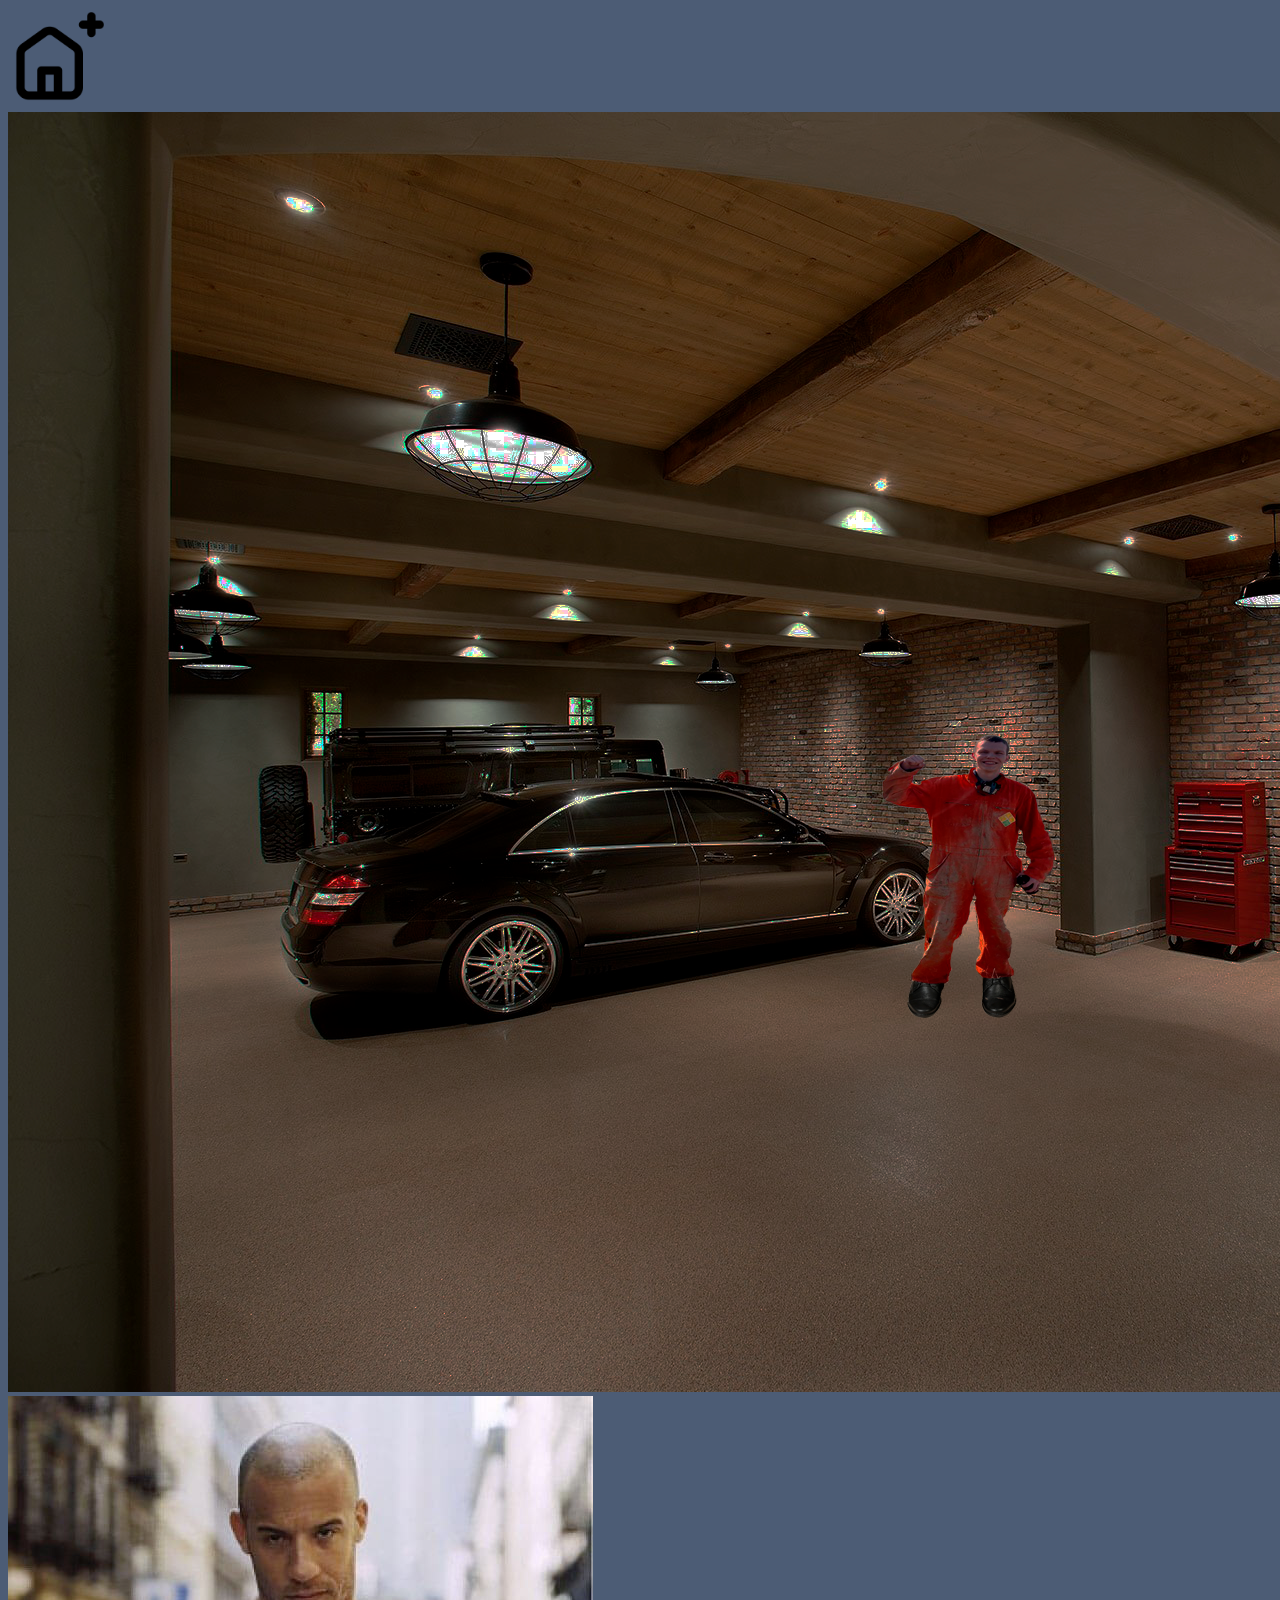
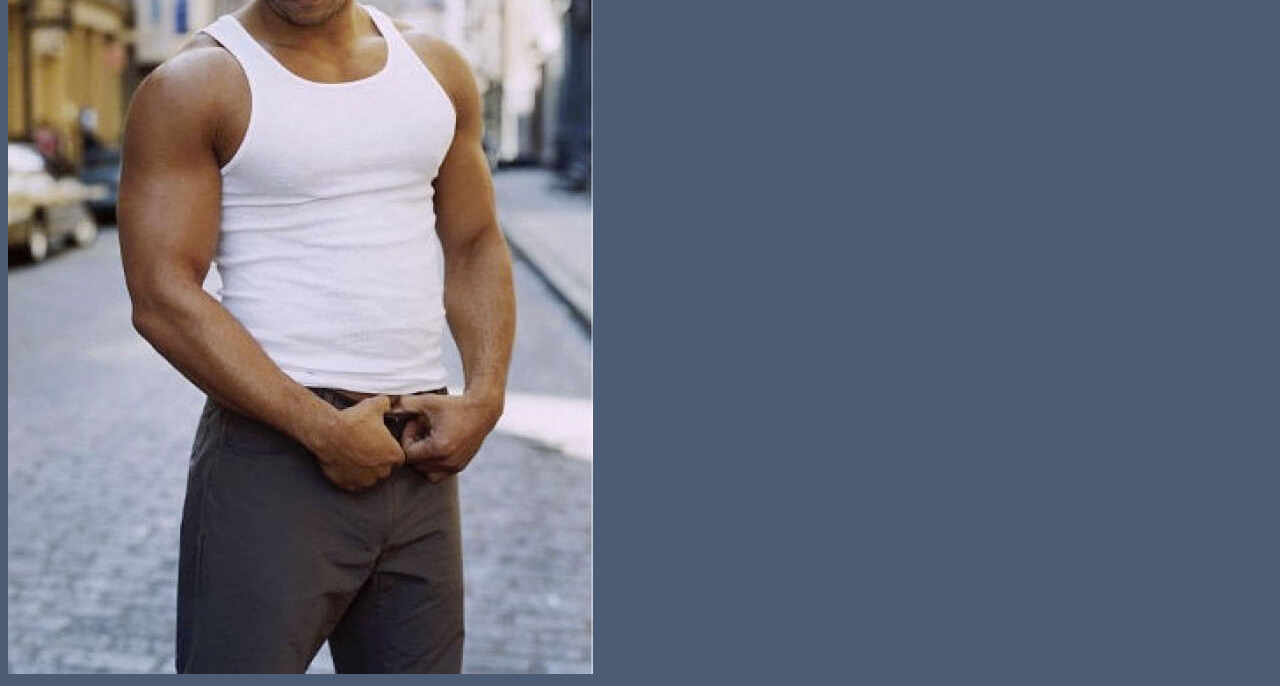
==== about.html @ 7096a12c "04.03.2025 TuesdayEnd" ====
<!DOCTYPE html>
<html lang="en">
<link rel="stylesheet" href="css/about.css">
<link rel="icon" href="info.png" type="image/png">
<link rel="apple-touch-icon" href="info.png" type="image/png">
<head>

  <meta charset="UTF-8">
  <title>Про нас</title>
</head>
<body>
<nav>
  <li>
    <a href="index.html"><img src="home.png" height="100" width="100"></a>
  </li>
</nav>
<div> <img src="garage.png"></div>
<div><img src="dizel1.jpg"></div>
</body>
</html>
---- css/about.css ----
body{
  background: #4c5c75;
}
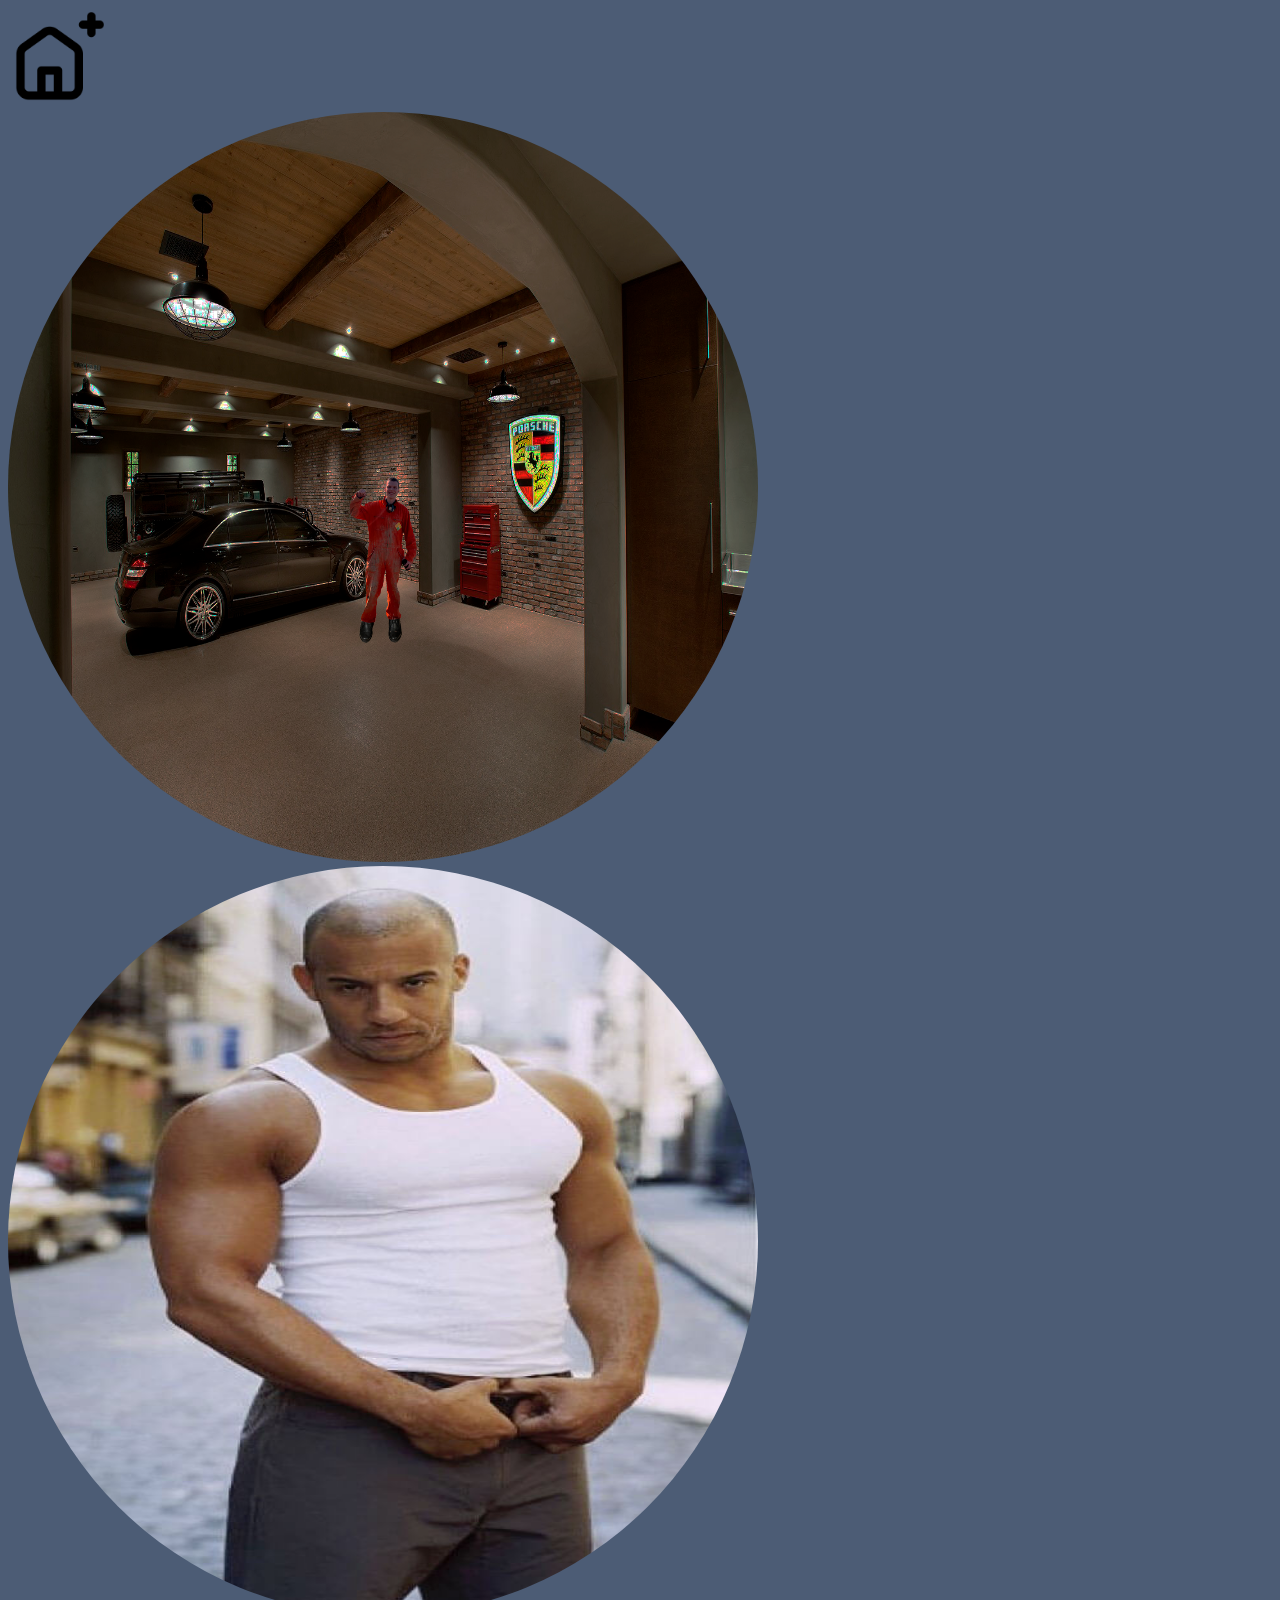
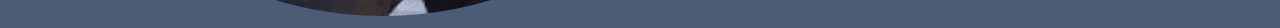
==== commit 1be283de: "05.03.2025 8:43" ====
--- a/about.html
+++ b/about.html
@@ -14,7 +14,7 @@
     <a href="index.html"><img src="home.png" height="100" width="100"></a>
   </li>
 </nav>
-<div> <img src="garage.png"></div>
-<div><img src="dizel1.jpg"></div>
+<div> <img src="garage.png" width="750" height="750"></div>
+<div><img src="dizel1.jpg" height="750" width="750"></div>
 </body>
 </html>
--- a/css/about.css
+++ b/css/about.css
@@ -1,3 +1,6 @@
 body{
   background: #4c5c75;
 }
+div img{
+  border-radius: 1000px;
+}
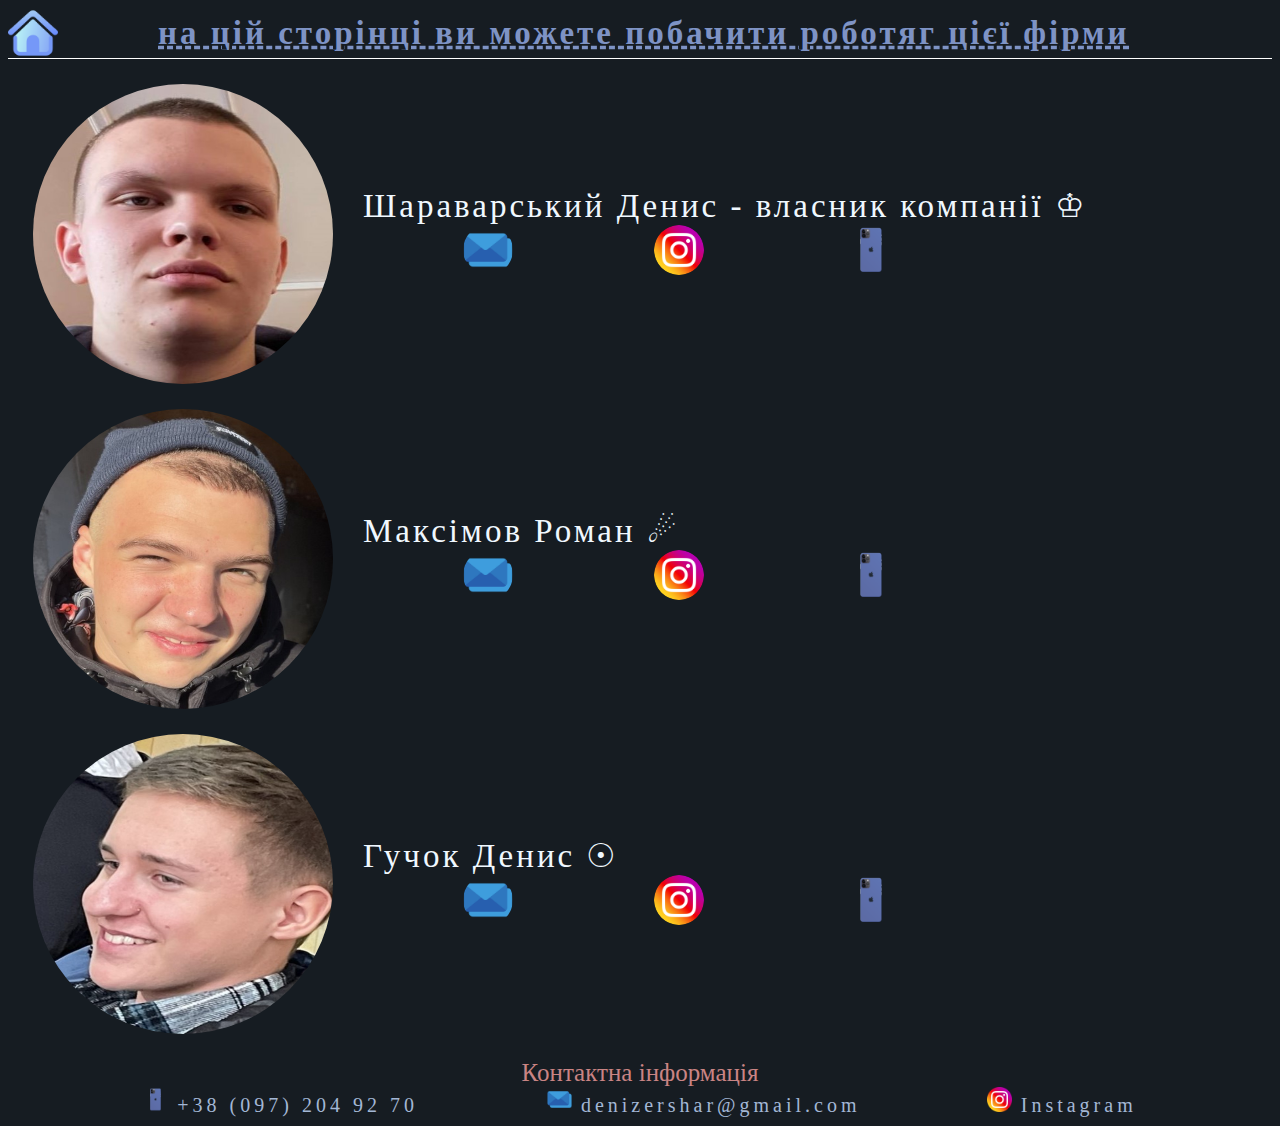
==== commit 81bc5cd7: "05.03.2025 9:49" ====
--- a/about.html
+++ b/about.html
@@ -11,10 +11,48 @@
 <body>
 <nav>
   <li>
-    <a href="index.html"><img src="home.png" height="100" width="100"></a>
+    <a class="header_text" href="index.html"><img src="home.png" height="50" width="50" > на цій сторінці ви можете побачити роботяг цієї фірми</a>
   </li>
 </nav>
-<div> <img src="garage.png" width="750" height="750"></div>
-<div><img src="dizel1.jpg" height="750" width="750"></div>
+<div class="about_text"> <img src="2.jpg" width="300" height="300">
+<p>Шараварський Денис - власник компанії &#9812
+  <br>
+  <a href="mailto:denizershar@gmail.com"><img src="email.png" height="50" width="50">
+  </a>
+  <a href="https://www.instagram.com/den1zer?igsh=b2hwaXdnNnZ0M2Z6&utm_source=qr"><img src="insta.png" height="50" width="50">
+  </a>
+  <a href="tel:+380964602764"> <img src="phone.png" height="50" width="50">
+  </a>
+</p>
+</div>
+<div class="about_text"><img src="1.jpg" height="300" width="300">
+  <p>Максімов Роман &#9732
+    <br>
+    <a href="mailto:maximovroma@gmail.com"><img src="email.png" height="50" width="50">
+    </a>
+    <a href="https://www.instagram.com/maximov_romchuk?igsh=MWN1ZzY5bTZxNWNsNw=="><img src="insta.png" height="50" width="50">
+    </a>
+    <a href="tel:+380964602764"> <img src="phone.png" height="50" width="50">
+    </a>
+  </p>
+</div>
+
+<div class="about_text"><img src="3.jpg" height="300" width="300">
+  <p>Гучок Денис &#9737
+  <br>
+  <a href="mailto:denisguchok@gmail.com"><img src="email.png" height="50" width="50">
+  </a>
+  <a href="https://www.instagram.com/ms_denis228?igsh=MXUwZWw2d2dqdDU3MA=="><img src="insta.png" height="50" width="50">
+  </a>
+  <a href="tel:+380636860116"> <img src="phone.png" height="50" width="50">
+  </a>
+  </p>
+</div>
+<footer>
+  Контактна інформація<br>
+  <a href="tel:+380972049270"> <img src="phone.png" height="25" width="25"> +38 (097) 204 92 70   </a>
+  <a href="mailto:denizershar@gmail.com"><img src="email.png" height="25"  width="25"> denizershar@gmail.com</a>
+  <a href="https://www.instagram.com/den1zer?igsh=b2hwaXdnNnZ0M2Z6&utm_source=qr"><img src="insta.png" width="25" height="25"> Instagram  </a>
+</footer>
 </body>
 </html>
--- a/css/about.css
+++ b/css/about.css
@@ -1,6 +1,48 @@
 body{
-  background: #4c5c75;
+  background: #161c22;
 }
 div img{
   border-radius: 1000px;
+  margin-right: 30px;
 }
+div p a {
+  text-decoration: none;
+  margin-left: 100px;
+}
+.about_text{
+  display: flex;
+  align-items: center;
+  color: aliceblue;
+  font-size: 33px;
+  margin: 25px;
+  letter-spacing: 3px;
+  text-transform: none;
+}
+.header_text{
+  display: flex;
+  font-weight: bold;
+  align-items: center;
+  color: #7e93c5;
+  font-size: 33px;
+  letter-spacing: 3px;
+  text-decoration-style: dashed;
+  border-bottom: #ffffff solid 1px;
+}
+li a img{
+  margin-right: 100px;
+}
+footer{
+
+  color: #ca8484;
+  text-align: center;
+  font-size: 25px;
+
+}
+footer a{
+  text-decoration: none;
+  text-align: center;
+  color: #a3b7d5;
+  font-size: 20px;
+  letter-spacing: 4px;
+  margin: 60px;
+}
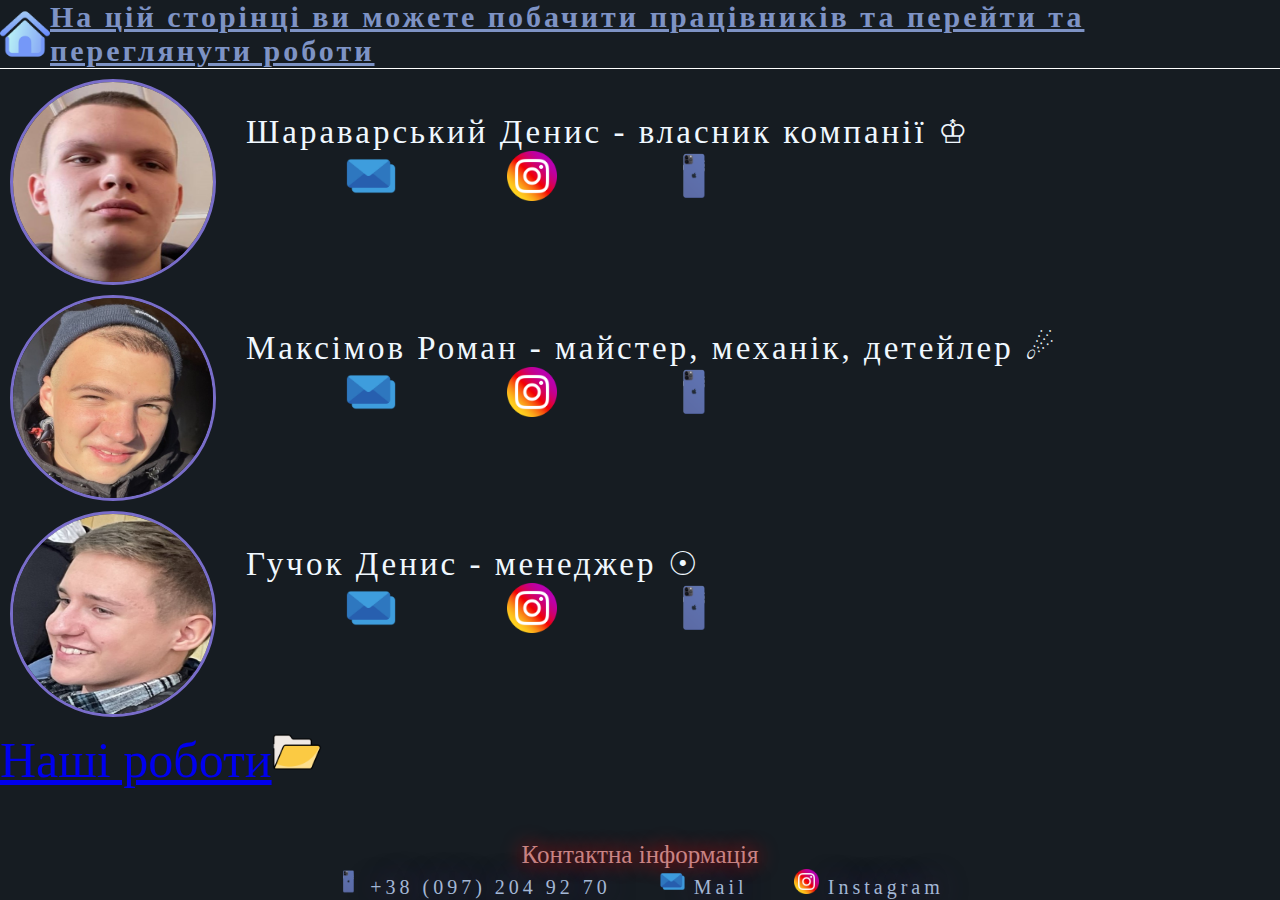
==== commit daff20b1: "10.03.2025 13:07" ====
--- a/about.html
+++ b/about.html
@@ -1,8 +1,10 @@
 <!DOCTYPE html>
 <html lang="en">
 <link rel="stylesheet" href="css/about.css">
-<link rel="icon" href="info.png" type="image/png">
-<link rel="apple-touch-icon" href="info.png" type="image/png">
+<link rel="stylesheet" href="css/main.css">
+<link rel="icon" href="img/info.png" type="image/png">
+<link rel="apple-touch-icon" href="img/info.png" type="image/png">
+
 <head>
 
   <meta charset="UTF-8">
@@ -11,48 +13,52 @@
 <body>
 <nav>
   <li>
-    <a class="header_text" href="index.html"><img src="home.png" height="50" width="50" > на цій сторінці ви можете побачити роботяг цієї фірми</a>
+    <a class="header_text" href="index.html"><img src="img/home.png" height="50" width="50" > На цій сторінці ви можете побачити працівників та перейти та переглянути роботи</a>
   </li>
 </nav>
-<div class="about_text"> <img src="2.jpg" width="300" height="300">
+<main>
+<div class="about_text"> <img class="workers" src="img/2.jpg">
 <p>Шараварський Денис - власник компанії &#9812
   <br>
-  <a href="mailto:denizershar@gmail.com"><img src="email.png" height="50" width="50">
+  <a href="mailto:denizershar@gmail.com"><img class="icons" src="img/email.png" height="50" width="50">
   </a>
-  <a href="https://www.instagram.com/den1zer?igsh=b2hwaXdnNnZ0M2Z6&utm_source=qr"><img src="insta.png" height="50" width="50">
+  <a href="https://www.instagram.com/den1zer?igsh=b2hwaXdnNnZ0M2Z6&utm_source=qr"><img class="icons" src="img/insta.png" height="50" width="50">
   </a>
-  <a href="tel:+380964602764"> <img src="phone.png" height="50" width="50">
+  <a href="tel:+380964602764"> <img class="icons" src="img/phone.png" height="50" width="50">
   </a>
 </p>
 </div>
-<div class="about_text"><img src="1.jpg" height="300" width="300">
-  <p>Максімов Роман &#9732
+<div class="about_text"><img class="workers" src="img/1.jpg" height="200" width="200">
+  <p>Максімов Роман  - майстер, механік, детейлер &#9732
     <br>
-    <a href="mailto:maximovroma@gmail.com"><img src="email.png" height="50" width="50">
+    <a href="mailto:maximovroma@gmail.com"><img class="icons" src="img/email.png" height="50" width="50">
     </a>
-    <a href="https://www.instagram.com/maximov_romchuk?igsh=MWN1ZzY5bTZxNWNsNw=="><img src="insta.png" height="50" width="50">
+    <a href="https://www.instagram.com/maximov_romchuk?igsh=MWN1ZzY5bTZxNWNsNw=="><img class="icons" src="img/insta.png" height="50" width="50">
     </a>
-    <a href="tel:+380964602764"> <img src="phone.png" height="50" width="50">
+    <a href="tel:+380964602764"> <img class="icons" src="img/phone.png" height="50" width="50">
     </a>
   </p>
 </div>
 
-<div class="about_text"><img src="3.jpg" height="300" width="300">
-  <p>Гучок Денис &#9737
+<div class="about_text"><img class="workers" src="img/3.jpg" height="200" width="200">
+  <p>Гучок Денис - менеджер &#9737
   <br>
-  <a href="mailto:denisguchok@gmail.com"><img src="email.png" height="50" width="50">
+  <a href="mailto:denisguchok@gmail.com"><img class="icons" src="img/email.png" height="50" width="50">
   </a>
-  <a href="https://www.instagram.com/ms_denis228?igsh=MXUwZWw2d2dqdDU3MA=="><img src="insta.png" height="50" width="50">
+  <a href="https://www.instagram.com/ms_denis228?igsh=MXUwZWw2d2dqdDU3MA=="><img class="icons" src="img/insta.png" height="50" width="50">
   </a>
-  <a href="tel:+380636860116"> <img src="phone.png" height="50" width="50">
+  <a href="tel:+380636860116"> <img class="icons" src="img/phone.png" height="50" width="50">
   </a>
   </p>
 </div>
+  <a class="ourworks" href="works.html" > Наші роботи<img src="img/open.png" height="50" width="50"></a>
+</main>
+
 <footer>
   Контактна інформація<br>
-  <a href="tel:+380972049270"> <img src="phone.png" height="25" width="25"> +38 (097) 204 92 70   </a>
-  <a href="mailto:denizershar@gmail.com"><img src="email.png" height="25"  width="25"> denizershar@gmail.com</a>
-  <a href="https://www.instagram.com/den1zer?igsh=b2hwaXdnNnZ0M2Z6&utm_source=qr"><img src="insta.png" width="25" height="25"> Instagram  </a>
+  <a href="tel:+380972049270"> <img src="img/phone.png" height="25" width="25"> +38 (097) 204 92 70   </a>
+  <a href="mailto:denizershar@gmail.com"><img src="img/email.png" height="25"  width="25"> Mail</a>
+  <a href="https://www.instagram.com/den1zer?igsh=b2hwaXdnNnZ0M2Z6&utm_source=qr"><img src="img/insta.png" width="25" height="25"> Instagram  </a>
 </footer>
 </body>
 </html>
--- a/css/about.css
+++ b/css/about.css
@@ -1,20 +1,36 @@
-body{
-  background: #161c22;
-}
-div img{
+
+.workers{
+  width: 200px;
+  height: 200px;
   border-radius: 1000px;
   margin-right: 30px;
+
+  border: #796dca 3px solid;
 }
+.icons{
+  height: 50px;
+  width: 50px;
+}
+
 div p a {
   text-decoration: none;
   margin-left: 100px;
 }
+.works{
+  color: rgb(193, 157, 3);
+  font-size: 50px;
+  text-align: center;
+  text-decoration: none;
+  align-items: center;
+}
+
 .about_text{
   display: flex;
-  align-items: center;
+  align-items: flex-start;
   color: aliceblue;
   font-size: 33px;
-  margin: 25px;
+
+  margin: 10px;
   letter-spacing: 3px;
   text-transform: none;
 }
@@ -23,26 +39,12 @@
   font-weight: bold;
   align-items: center;
   color: #7e93c5;
-  font-size: 33px;
+  font-size: 30px;
   letter-spacing: 3px;
-  text-decoration-style: dashed;
+  text-decoration-style: solid;
   border-bottom: #ffffff solid 1px;
 }
-li a img{
-  margin-right: 100px;
+.ourworks{
+  text-align: center;
+  font-size: 50px;
 }
-footer{
-
-  color: #ca8484;
-  text-align: center;
-  font-size: 25px;
-
-}
-footer a{
-  text-decoration: none;
-  text-align: center;
-  color: #a3b7d5;
-  font-size: 20px;
-  letter-spacing: 4px;
-  margin: 60px;
-}
--- a/css/main.css
+++ b/css/main.css
@@ -0,0 +1,32 @@
+body{
+  background: #161c22;
+  color: aliceblue;
+  display: flex;
+  flex-direction: column;
+  margin: 0;
+  padding: 0;
+  height: 100vh;
+  width: 100%;
+}
+
+
+main{
+  flex: 1;
+}
+footer{
+
+  color: #ca8484;
+  text-align: center;
+  font-size: 25px;
+  text-shadow: 0 0 20px #ff0000;
+}
+footer a{
+
+  text-decoration: none;
+  margin: 20px;
+  color: #a3b7d5;
+  font-size: 20px;
+  letter-spacing: 4px;
+  text-shadow: 0 0 30px #503370;
+
+}
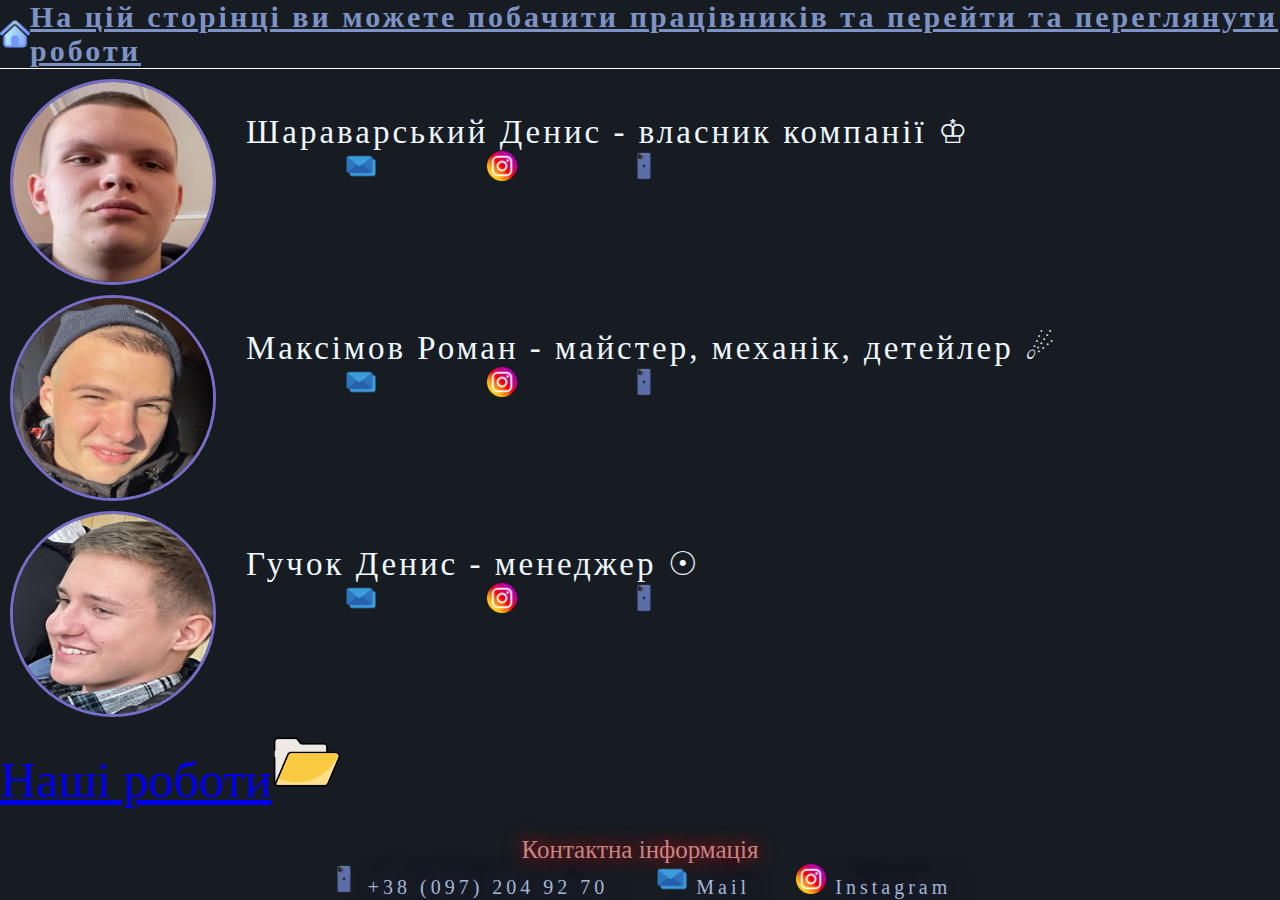
==== commit 10638712: "Finall commit" ====
--- a/about.html
+++ b/about.html
@@ -1,4 +1,6 @@
 <!DOCTYPE html>
+
+<meta name="viewport" content="width=device-width, initial-scale=1">
 <html lang="en">
 <link rel="stylesheet" href="css/about.css">
 <link rel="stylesheet" href="css/main.css">
@@ -12,53 +14,53 @@
 </head>
 <body>
 <nav>
-  <li>
-    <a class="header_text" href="index.html"><img src="img/home.png" height="50" width="50" > На цій сторінці ви можете побачити працівників та перейти та переглянути роботи</a>
-  </li>
+
+    <a class="header_text" href="index.html"><img class="icons" src="img/home.png" alt=""> На цій сторінці ви можете побачити працівників та перейти та переглянути роботи</a>
+
 </nav>
 <main>
-<div class="about_text"> <img class="workers" src="img/2.jpg">
+<div class="about_text"> <img alt="" class="workers" src="img/2.jpg">
 <p>Шараварський Денис - власник компанії &#9812
   <br>
-  <a href="mailto:denizershar@gmail.com"><img class="icons" src="img/email.png" height="50" width="50">
+  <a href="mailto:denizershar@gmail.com"><img alt="" class="icons" src="img/email.png" >
   </a>
-  <a href="https://www.instagram.com/den1zer?igsh=b2hwaXdnNnZ0M2Z6&utm_source=qr"><img class="icons" src="img/insta.png" height="50" width="50">
+  <a href="https://www.instagram.com/den1zer?igsh=b2hwaXdnNnZ0M2Z6&utm_source=qr"><img alt="" class="icons" src="img/insta.png" >
   </a>
-  <a href="tel:+380964602764"> <img class="icons" src="img/phone.png" height="50" width="50">
+  <a href="tel:+380964602764"> <img class="icons" src="img/phone.png" alt="" >
   </a>
 </p>
 </div>
-<div class="about_text"><img class="workers" src="img/1.jpg" height="200" width="200">
+<div class="about_text"><img class="workers" src="img/1.jpg" alt="" >
   <p>Максімов Роман  - майстер, механік, детейлер &#9732
     <br>
-    <a href="mailto:maximovroma@gmail.com"><img class="icons" src="img/email.png" height="50" width="50">
+    <a href="mailto:maximovroma@gmail.com"><img class="icons" src="img/email.png" alt="">
     </a>
-    <a href="https://www.instagram.com/maximov_romchuk?igsh=MWN1ZzY5bTZxNWNsNw=="><img class="icons" src="img/insta.png" height="50" width="50">
+    <a href="https://www.instagram.com/maximov_romchuk?igsh=MWN1ZzY5bTZxNWNsNw=="><img class="icons" src="img/insta.png" alt="">
     </a>
-    <a href="tel:+380964602764"> <img class="icons" src="img/phone.png" height="50" width="50">
+    <a href="tel:+380964602764"> <img class="icons" src="img/phone.png" alt="">
     </a>
   </p>
 </div>
 
-<div class="about_text"><img class="workers" src="img/3.jpg" height="200" width="200">
+<div class="about_text"><img class="workers" src="img/3.jpg" alt="">
   <p>Гучок Денис - менеджер &#9737
   <br>
-  <a href="mailto:denisguchok@gmail.com"><img class="icons" src="img/email.png" height="50" width="50">
+  <a href="mailto:denisguchok@gmail.com"><img class="icons" src="img/email.png" alt="">
   </a>
-  <a href="https://www.instagram.com/ms_denis228?igsh=MXUwZWw2d2dqdDU3MA=="><img class="icons" src="img/insta.png" height="50" width="50">
+  <a href="https://www.instagram.com/ms_denis228?igsh=MXUwZWw2d2dqdDU3MA=="><img class="icons" src="img/insta.png" alt="">
   </a>
-  <a href="tel:+380636860116"> <img class="icons" src="img/phone.png" height="50" width="50">
+  <a href="tel:+380636860116"> <img class="icons" src="img/phone.png" alt="">
   </a>
   </p>
 </div>
-  <a class="ourworks" href="works.html" > Наші роботи<img src="img/open.png" height="50" width="50"></a>
+  <a class="ourworks" href="works.html"  > Наші роботи<img class = "iconss" src="img/open.png" alt=""></a>
 </main>
 
 <footer>
   Контактна інформація<br>
-  <a href="tel:+380972049270"> <img src="img/phone.png" height="25" width="25"> +38 (097) 204 92 70   </a>
-  <a href="mailto:denizershar@gmail.com"><img src="img/email.png" height="25"  width="25"> Mail</a>
-  <a href="https://www.instagram.com/den1zer?igsh=b2hwaXdnNnZ0M2Z6&utm_source=qr"><img src="img/insta.png" width="25" height="25"> Instagram  </a>
+  <a href="tel:+380972049270"> <img src="img/phone.png" class = "icons" alt=""> +38 (097) 204 92 70   </a>
+  <a href="mailto:denizershar@gmail.com"><img src="img/email.png" class = "icons" alt=""> Mail</a>
+  <a href="https://www.instagram.com/den1zer?igsh=b2hwaXdnNnZ0M2Z6&utm_source=qr"><img src="img/insta.png" class = "icons" alt=""> Instagram  </a>
 </footer>
 </body>
 </html>
--- a/css/about.css
+++ b/css/about.css
@@ -7,10 +7,7 @@
 
   border: #796dca 3px solid;
 }
-.icons{
-  height: 50px;
-  width: 50px;
-}
+
 
 div p a {
   text-decoration: none;
@@ -47,4 +44,31 @@
 .ourworks{
   text-align: center;
   font-size: 50px;
+  }
+.iconss{
+  height: 70px;
+  width: 70px;
 }
+@media screen and (max-width: 600px){
+  .about_text{
+    font-size: 25px;
+  }
+  .header_text{
+    font-size: 15px;
+  }
+.icons{
+  height: 30px;
+  width: 30px;
+  margin: 10px;
+}
+.workers{
+  width: 100px;
+  height: 100px;
+}
+.ourworks{
+  font-size: 30px;
+}
+div p a {
+  margin-left: 0;
+}
+}
--- a/css/main.css
+++ b/css/main.css
@@ -3,8 +3,7 @@
   color: aliceblue;
   display: flex;
   flex-direction: column;
-  margin: 0;
-  padding: 0;
+margin:0 ;
   height: 100vh;
   width: 100%;
 }
@@ -30,3 +29,24 @@
   text-shadow: 0 0 30px #503370;
 
 }
+.icons{
+height: 30px;
+  width: 30px;
+}
+@media (max-width: 600px) {
+
+.icons{
+  height: 30px;
+  width: 30px;
+}
+  footer a{
+    font-size: 15px;
+    margin: 10px;
+    letter-spacing: 1px;
+    width: 100%;
+    text-align: center;
+  }
+  footer{
+    font-size: 15px;
+  }
+}
